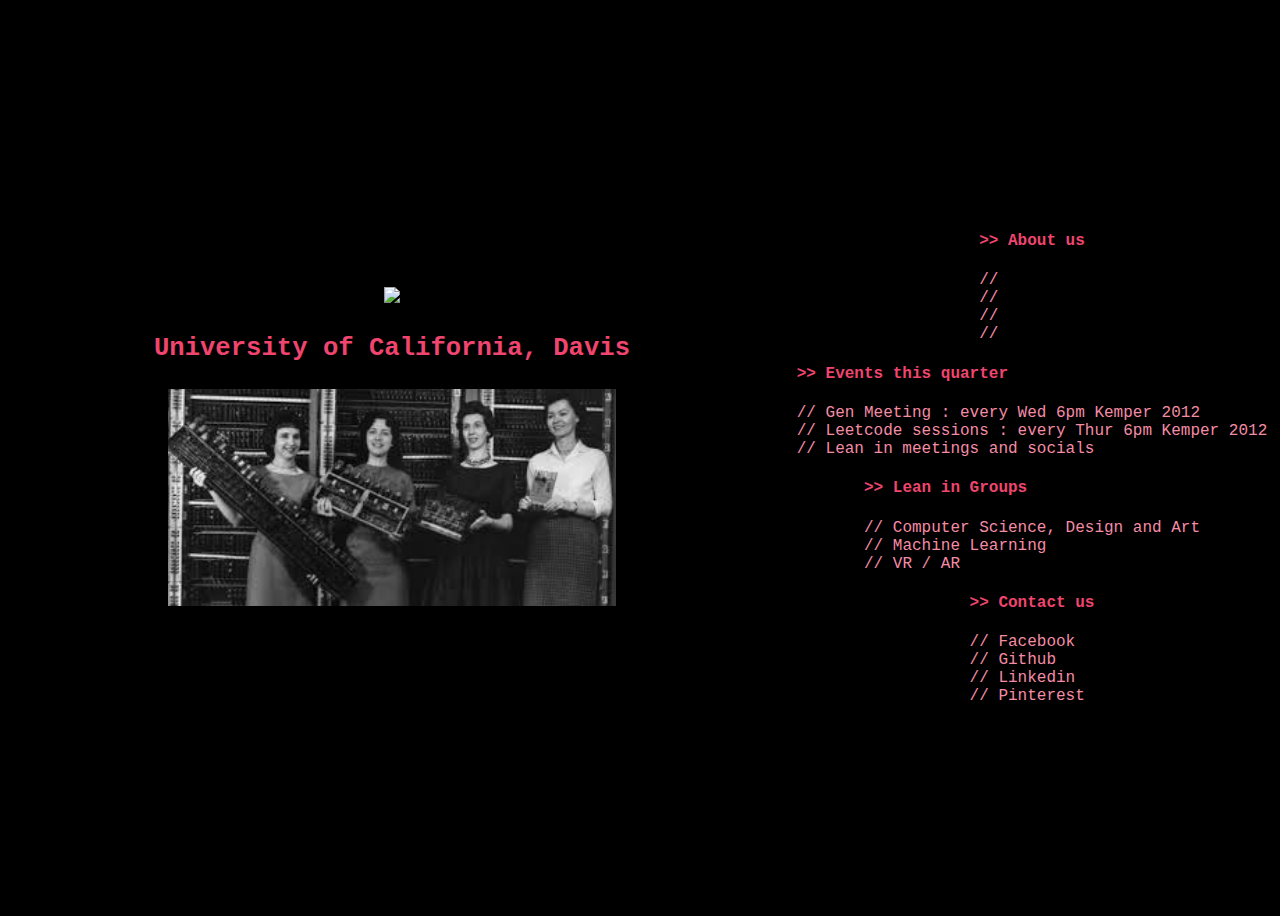
==== index.html @ f68c5829 "reposition code" ====
<!--
  create a layout:
  <div class="row">
    <div class="column"></div>
    <div class="column"></div>
  </div>
-->


<!doctype html>
<html>

<head>
    <title>#ff69b4</title>
    <meta name="description" content="Sravya Divakarla's Resume Website">
    <meta name="author" content="SRAVYA DIVAKARLA">
    <link rel="stylesheet" type="text/css" href="style.css">
    <link href="https://fonts.googleapis.com/css?family=Press+Start+2P" rel="stylesheet">
    <base target="_blank" />
    <link rel="shortcut icon" type="image/png" href="favicon.png"/>
</head>

<body>
  <div class="row">
    <!-- Right -->
    <div class="AboutMe column">

        <div class="AboutHeading item">
            <img class = "mephoto"src="wics.png">
            <h3 class="tagline"> University of California, Davis </h3>
            <img class = "bw"src="download.jpg">
            <br>
            <br>
        </div>

    </div>

    <!-- Left-->

    <div class="WorkLinks column">
      <div class="WorkSection">
          <h4 class="workhead">>> About us </h4>
          <a>// </a>
          <a>//  </a>
          <a>//  </a>
          <a>//  </a>

      </div>

      <div class="WorkSection">
          <h4 class="workhead">>> Events this quarter</h4>
          <a href="url" class="link">// Gen Meeting : every Wed 6pm Kemper 2012</a>
          <a href="url" class="link">// Leetcode sessions : every Thur 6pm Kemper 2012</a>
          <a href="url" class="link">// Lean in meetings and socials</a>
      </div>

        <div class="WorkSection">
            <h4 class="workhead">>> Lean in Groups </h4>
            <a href="url" class="link">// Computer Science, Design and Art</a>
            <a href="url" class="link">// Machine Learning</a>
            <a href="url" class="link">// VR / AR</a>
        </div>

        <div class="WorkSection">
          <h4 class="workhead">>> Contact us </h4>
          <a href="https://devpost.com/software/mind-your-mind" class="link">// Facebook </a>
          <a href="https://github.com/sravyadivakarla" class="link">// Github</a>
          <a href="https://www.linkedin.com/in/sravya-divakarla/" class="link">// Linkedin</a>
          <a href="https://www.pinterest.com/sravya/" class="link">// Pinterest</a>
        </div>


    </div>
  </div>

</body>

</html>
---- style.css ----
/*MAKE IT PRETTTY */
/*
1.Change background color https://uigradients.com/#SweetMorning
2.Change the image shape
3.Change font and font size
5.Change the link color
4.Change the spacing
*/


/*common*/
body{
  background-color: #000;
  /*background: #cb2d3e; /* fallback for old browsers */
  /*background: -webkit-linear-gradient(to right, #cb2d3e, #ef473a); /* Chrome 10-25, Safari 5.1-6 */
  /*background: linear-gradient(to right, #cb2d3e, #ef473a); /* W3C, IE 10+/ Edge, Firefox 16+, Chrome 26+, Opera 12+, Safari 7+ */

  color: #ef456e;
  font-family: courier, terminal;
  color: #80FF80; // a bright green


}
img.mephoto {
  width: 35vw;
  height: auto;
}
img.bw {
  width: 35vw;
  height: auto;
  border: 30px #ef456e;
}

img.soc{
  width: 4vw;
  height: auto;
}

h1,h2,h3,h4,h5,h6{
  color: #ef456e;
}
a, p{
  color: #f48ca5;
  text-decoration: none;
}
.name{
  font-size: 2.5vw;
  font-family: 'Press Start 2P', cursive;
}
.tagline{
  font-size: 2vw;
}




.column{
  float: left;
  display: flex;
  flex-direction: column;
  align-items: center;
  justify-content: center;
  text-align: center;

}
.WorkSection{
  display: flex;
  flex-direction: column;

}
.WorkLinks{
  align-items: left;
  justify-content: center;
  text-align: left;


}
/* ^^ common*/

@media only screen and (max-width: 767px) {
    /* phones */
  .column {
      width: 100vw;
      height: 100vh;

   }
   .name{
     font-size: 45px;
   }
   .tagline{
     font-size: 20px;
   }
   img.bw{
     width: 60vw;
     height: auto;
   }
   img.mephoto{
     width: 80vw;
     height: auto;
   }
   .WorkLinks{
     padding-left: 20vw;
     align-items: left;
     justify-content: center;
     text-align: left;
   }
   a, p{
     font-size: 2.5vw;

   }

}


@media only screen and (min-width: 768px) {
    /* tablets and desktop */
    .row {
      height: 100vh;
      width: 100vw;
    }
    .AboutMe {
        height: 100vh;
        width: 60vw;
    }
    .WorkLinks{
      height: 100vh;
      width: 40vw;
    }
}
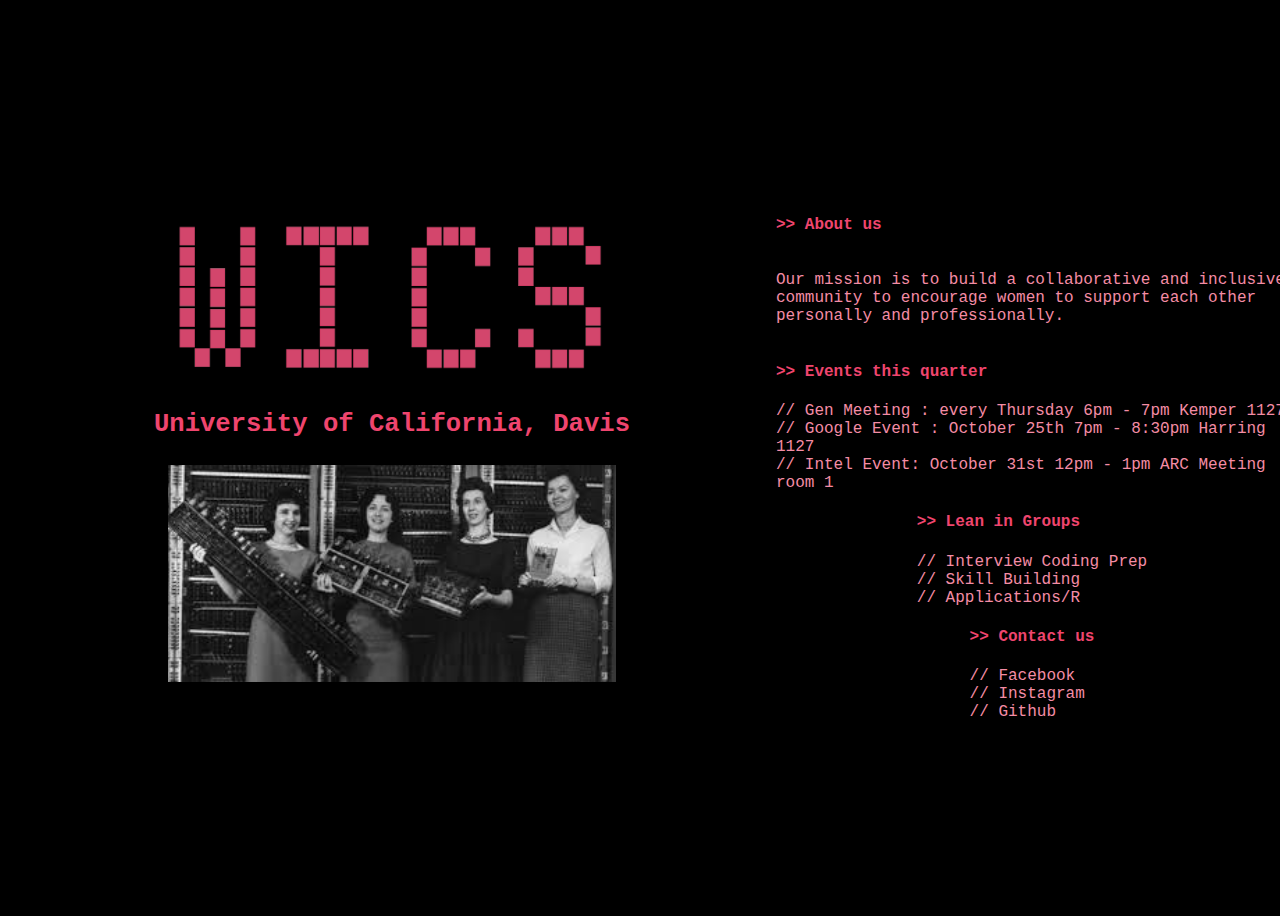
==== commit 19111b96: "Update index.html" ====
--- a/index.html
+++ b/index.html
@@ -40,33 +40,32 @@
     <div class="WorkLinks column">
       <div class="WorkSection">
           <h4 class="workhead">>> About us </h4>
-          <a>// </a>
-          <a>//  </a>
-          <a>//  </a>
-          <a>//  </a>
+          <p>Our mission is to build a collaborative and inclusive community to encourage women 
+            to support each other personally and professionally.</p>
+     
+          
 
       </div>
 
       <div class="WorkSection">
           <h4 class="workhead">>> Events this quarter</h4>
-          <a href="url" class="link">// Gen Meeting : every Wed 6pm Kemper 2012</a>
-          <a href="url" class="link">// Leetcode sessions : every Thur 6pm Kemper 2012</a>
-          <a href="url" class="link">// Lean in meetings and socials</a>
+          <a href="url" class="link">// Gen Meeting : every Thursday 6pm - 7pm Kemper 1127</a>
+          <a href="url" class="link">// Google Event : October 25th 7pm - 8:30pm Harring 1127</a>
+          <a href="url" class="link">// Intel Event: October 31st 12pm - 1pm ARC Meeting room 1</a>
       </div>
 
         <div class="WorkSection">
             <h4 class="workhead">>> Lean in Groups </h4>
-            <a href="url" class="link">// Computer Science, Design and Art</a>
-            <a href="url" class="link">// Machine Learning</a>
-            <a href="url" class="link">// VR / AR</a>
+            <a href="url" class="link">// Interview Coding Prep</a>
+            <a href="url" class="link">// Skill Building</a>
+            <a href="url" class="link">// Applications/R</a>
         </div>
 
         <div class="WorkSection">
           <h4 class="workhead">>> Contact us </h4>
-          <a href="https://devpost.com/software/mind-your-mind" class="link">// Facebook </a>
-          <a href="https://github.com/sravyadivakarla" class="link">// Github</a>
-          <a href="https://www.linkedin.com/in/sravya-divakarla/" class="link">// Linkedin</a>
-          <a href="https://www.pinterest.com/sravya/" class="link">// Pinterest</a>
+          <a href="https://www.facebook.com/pg/DavisWICS/" class="link">// Facebook</a>
+          <a href="https://www.instagram.com/wicsdavis/" class="link">// Instagram</a>
+          <a href="https://github.com/wicsdavis" class="link">// Github</a>
         </div>
 
 
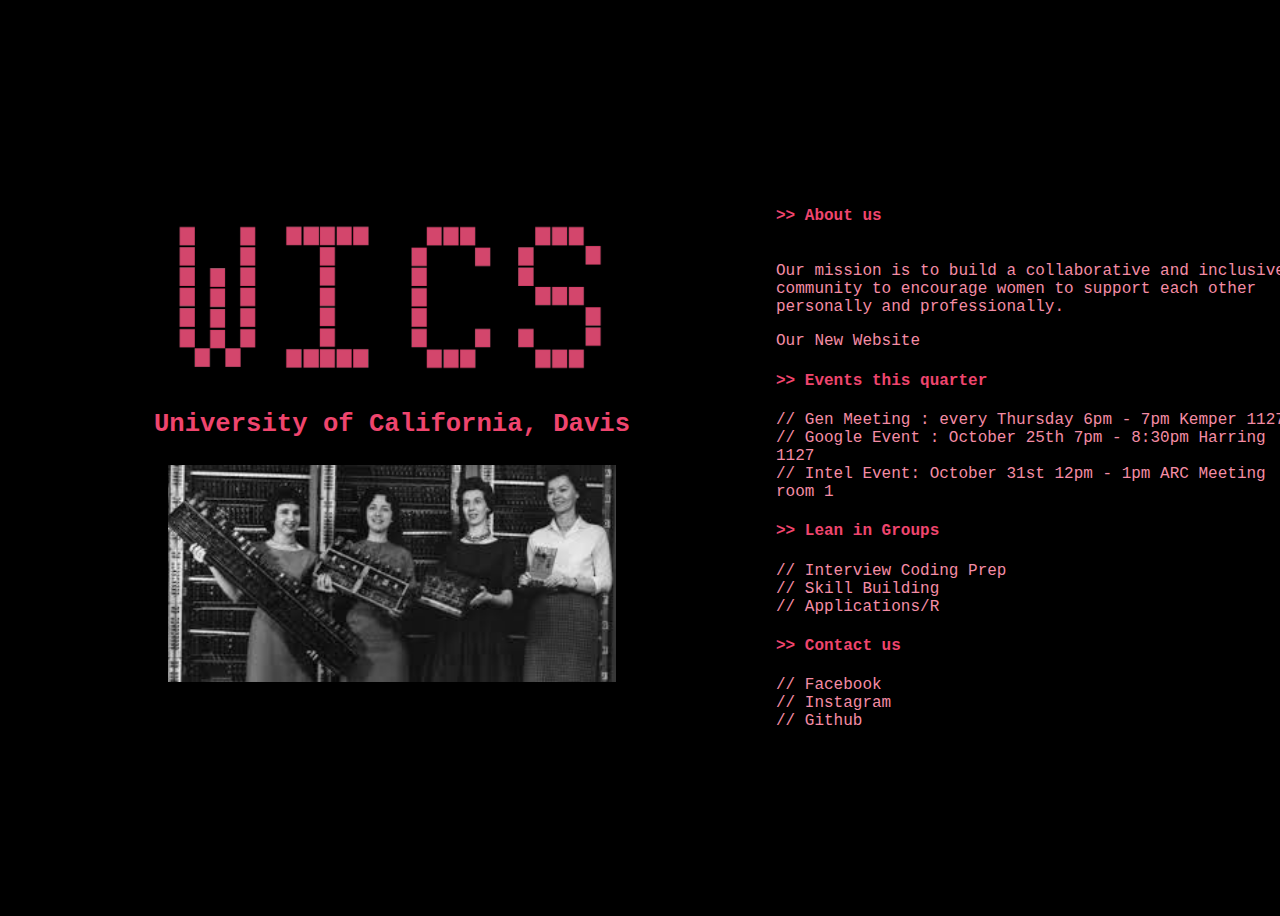
==== commit 11b04120: "added link to new website" ====
--- a/index.html
+++ b/index.html
@@ -42,6 +42,7 @@
           <h4 class="workhead">>> About us </h4>
           <p>Our mission is to build a collaborative and inclusive community to encourage women 
             to support each other personally and professionally.</p>
+        <a href="/index2.html">Our New Website</a>
      
           
 
--- a/style.css
+++ b/style.css
@@ -58,7 +58,7 @@
   float: left;
   display: flex;
   flex-direction: column;
-  align-items: center;
+  align-items: left;
   justify-content: center;
   text-align: center;
 
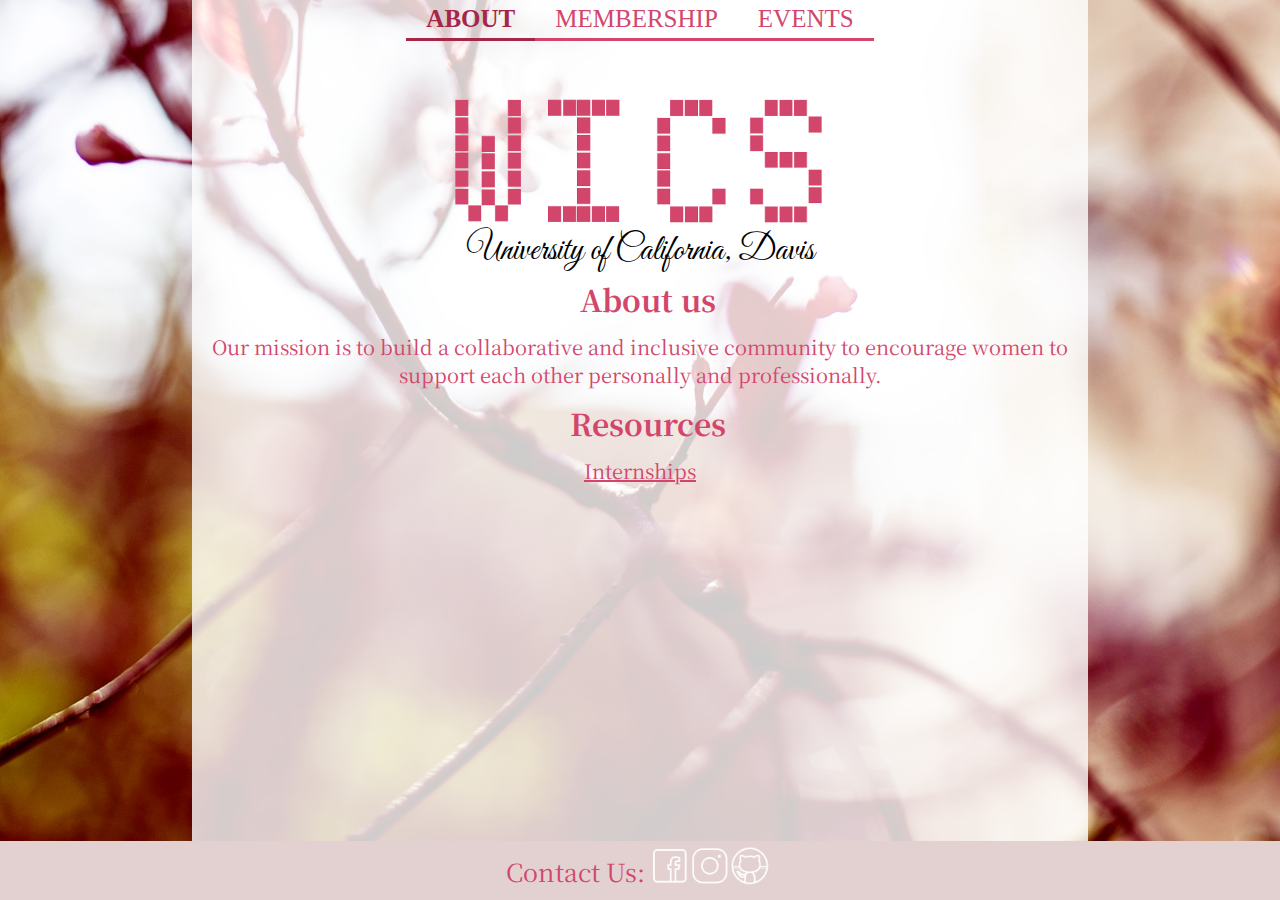
==== commit 396d5c0a: "Directed to new homepage" ====
--- a/index.html
+++ b/index.html
@@ -1,78 +1,69 @@
-<!--
-  create a layout:
-  <div class="row">
-    <div class="column"></div>
-    <div class="column"></div>
-  </div>
--->
-
 
 <!doctype html>
 <html>
 
 <head>
-    <title>#ff69b4</title>
-    <meta name="description" content="Sravya Divakarla's Resume Website">
-    <meta name="author" content="SRAVYA DIVAKARLA">
-    <link rel="stylesheet" type="text/css" href="style.css">
-    <link href="https://fonts.googleapis.com/css?family=Press+Start+2P" rel="stylesheet">
-    <base target="_blank" />
-    <link rel="shortcut icon" type="image/png" href="favicon.png"/>
+    <title>WiCS Davis</title>
+    <meta name="description" content="Women in Computer Science at UC Davis Website">
+    <meta name="author" content="RACHEL HANNA">
+    <meta name="theme-color" content="#d3466c">
+    <link rel="stylesheet" type="text/css" href="CSS/reset.css">
+    <link rel="stylesheet" type="text/css" href="CSS/style.css">
+    <link rel="shortcut icon" type="image/png" href="images/Icons/favicon.png"/>
+    <meta name="viewport" content="width=device-width,initial-scale=1.0">
+    <link href="https://fonts.googleapis.com/css?family=Alex+Brush|Barlow+Semi+Condensed:200i,400,700|Cookie|Dancing+Script:700|Fira+Sans+Extra+Condensed:200i,400,700|Fredericka+the+Great|Great+Vibes|Kaushan+Script|Noto+Serif+KR:200,400,700|Overpass:200i,400,700|Pragati+Narrow:400,700|Tangerine:700" rel="stylesheet">
 </head>
+    
+<body>
+    
+    <div id="navbar">
+        <a href="index.html" id="top" class="active">ABOUT</a>
+        <a href="membership.html">MEMBERSHIP</a>
+        <a href="events.html">EVENTS</a>
+    </div>
+    
+    <div id="imageback">
+    
+        <div id="home">
+            
+            <div id="navbar2">
+                <a href="index.html" id="top" class="active">ABOUT</a>
+                <a href="membership.html">MEMBERSHIP</a>
+                <a href="events.html">EVENTS</a>
+            </div>
+            
+            <div class="iconsBox" id="openMenuIcon"><img onclick="openMenu()" src="images/Icons/icons8-menu-filled-50.png"></div>
+            <div class="iconsBox" id="closeMenuIcon"><img onclick="closeMenu()" src="images/Icons/icons8-delete-filled-50.png"></div>
+            
+            <div id="frontTitle3">
+                <div id="titleBox"><a href="index.html"><img src="images/wics.png"></a></div>
+                <h2 id="subtitle">University of California, Davis</h2>
+            </div>
 
-<body>
-  <div class="row">
-    <!-- Right -->
-    <div class="AboutMe column">
+            <div id="main">
+                <h1>About us</h1>
+                <p>Our mission is to build a collaborative and inclusive community to encourage women to support each other personally and professionally.</p>
 
-        <div class="AboutHeading item">
-            <img class = "mephoto"src="wics.png">
-            <h3 class="tagline"> University of California, Davis </h3>
-            <img class = "bw"src="download.jpg">
-            <br>
-            <br>
+                <h1>Resources</h1>
+                    <p><a href="https://github.com/wicsdavis/Resource-Page">Internships</a></p>
+            </div>
         </div>
-
+        
     </div>
-
-    <!-- Left-->
-
-    <div class="WorkLinks column">
-      <div class="WorkSection">
-          <h4 class="workhead">>> About us </h4>
-          <p>Our mission is to build a collaborative and inclusive community to encourage women 
-            to support each other personally and professionally.</p>
-        <a href="/index2.html">Our New Website</a>
-     
-          
-
-      </div>
-
-      <div class="WorkSection">
-          <h4 class="workhead">>> Events this quarter</h4>
-          <a href="url" class="link">// Gen Meeting : every Thursday 6pm - 7pm Kemper 1127</a>
-          <a href="url" class="link">// Google Event : October 25th 7pm - 8:30pm Harring 1127</a>
-          <a href="url" class="link">// Intel Event: October 31st 12pm - 1pm ARC Meeting room 1</a>
-      </div>
-
-        <div class="WorkSection">
-            <h4 class="workhead">>> Lean in Groups </h4>
-            <a href="url" class="link">// Interview Coding Prep</a>
-            <a href="url" class="link">// Skill Building</a>
-            <a href="url" class="link">// Applications/R</a>
+    
+    <footer id="contactus">
+        <h1>Contact Us:</h1>
+        <div id="contactBox">
+            <div class="iconsBox2" id="Facebook"><a href="https://www.facebook.com/DavisWICS/"><img src="images/Icons/icons8-facebook-50.png"></a></div>
+            <div class="iconsBox2" id="Instagram"><a href="https://www.instagram.com/wicsdavis/"><img src="images/Icons/icons8-instagram-50.png"></a></div>
+             <div class="iconsBox2" id="GitHub"><a href="https://github.com/wicsdavis"><img src="images/Icons/github%20icon.png"></a></div>
         </div>
-
-        <div class="WorkSection">
-          <h4 class="workhead">>> Contact us </h4>
-          <a href="https://www.facebook.com/pg/DavisWICS/" class="link">// Facebook</a>
-          <a href="https://www.instagram.com/wicsdavis/" class="link">// Instagram</a>
-          <a href="https://github.com/wicsdavis" class="link">// Github</a>
-        </div>
-
-
-    </div>
-  </div>
+    </footer>
 
 </body>
+    
 
-</html>
+    
+    <script src="Script/mobile.js"></script>
+
+</html>--- a/CSS/style.css
+++ b/CSS/style.css
@@ -0,0 +1,362 @@
+html, body{
+	height: 100%;
+    background-color: #e2d1d0;
+    line-height: 28px;
+}
+
+body {
+    display: flex;
+    flex-direction: column;
+}
+
+h1, p, a {
+    font-family: 'Noto Serif KR', sans-serif;
+}
+
+
+#header {
+    
+}
+
+.iconsBox, .memberimgbox{
+    flex: 1 1 20%;
+    margin: 5px;
+}
+
+.iconsBox2 {
+    flex: 1 1 40px;
+}
+
+.iconsBox2 img {
+    max-height: 40px;
+}
+
+.member {
+    display: flex;
+    margin: 5px;
+    background-color: white;
+}
+
+#calendar {
+    padding: 5px;
+    background-color: white;
+}
+
+#board {
+}
+
+.iconsBox img, #titleBox img, .memberimgbox img {
+    display: block;
+    max-width: 100%;
+    width: auto;
+    height: auto;
+    min-width: 100%;
+    cursor: pointer;
+}
+
+.boardName{
+    font-weight: 700;
+}
+
+h2 {
+    font-size: 30px;
+    font-family: 'Great Vibes', cursive;
+}
+
+top {
+    padding-top: 0px;
+}
+
+#contactBox {
+    display: flex;
+    align-items: center;
+    justify-content: center;
+    margin: 5px;
+}
+
+#imageback {
+    background-color: white;
+    background-image: url(../images/ornella-binni-114183-unsplash.jpg);
+    background-size: cover;
+    background-position: bottom;
+    width: 100%;
+    display: flex;
+    flex-direction: column;
+    align-items: center;
+    flex: 1 0 auto;
+}
+
+#home {
+    background-color: rgb(255,255,255,.8);
+/*    margin: 40px;*/
+    flex: 1 0 auto;
+    margin: 5%;
+    margin-top: 0px;
+    margin-bottom: 0px;
+    width: 100%;
+    display: flex;
+    flex-direction: column;
+    align-items: center;
+    text-align: center;
+}
+
+#home h1{
+    font-weight: 700;
+    font-size: 30px;
+    padding: 0px;
+    padding-left: 15px;
+    padding-bottom: 10px;
+    text-align: center;
+    margin: 0;
+    color: #d3466c;
+}
+
+.sectitle {
+    padding-top: 20px;
+}
+
+#frontTitle, #frontTitle3 {
+    margin-bottom: 20px;
+}
+
+#home p {
+    font-size: 20px;
+    margin: 10px;
+    margin-bottom: 20px;
+    text-align: center;
+    color: #d3466c;
+}
+
+#main {
+    display: flex;
+    flex-direction: column;
+}
+
+#main a {
+    color: #d3466c;
+}
+
+#main a:hover {
+    color: #e67291;
+}
+
+#contactus {
+    width: 100%;
+    background-color: #d3466c;
+    display: flex;
+    align-items: center;
+    justify-content: center;
+    flex-shrink: 0;
+}
+
+#contactus h1 {
+    color: white;
+    font-size: 20px;
+}
+
+#subtitle {
+    text-align: center;
+}
+
+#openMenuIcon, #closeMenuIcon {
+    position: absolute;
+    left: 5px;
+    top: 5px;
+    width: 30px;
+}
+
+
+#titleBox {
+    flex: 0 1 auto;
+    padding: 5px;
+    margin-left: 50px;
+    margin-right: 50px;
+}
+
+#navbar {
+    position: absolute;
+    top: 0px;
+    width: 100%;
+    z-index: 100;
+    flex: 0 1 auto;
+    display: flex;
+	flex-direction: column;
+	align-items: center;
+    justify-content: center;
+    padding: 0px 0px;
+    transition: top .3s;
+    background-color: #d3466c;
+    position: absolute;
+    top: -100%;
+/*    display: none;  NEW */
+}
+
+#closeMenuIcon {
+    display: none;
+    z-index: 101;
+}
+
+#navbar a {
+	color: pink;
+    text-decoration: none;
+    flex: 0 0 auto;
+    text-align: center;
+    font-family: 'Lora', serif;
+    font-weight: 400;
+    font-size: 25px;
+    padding: 5px 0px;
+}
+
+#Facebook:hover {
+    background-image: url(../images/Icons/icons8-facebook-50hover.png);
+    background-repeat: no-repeat;
+    background-size: contain;
+}
+
+#Instagram:hover {
+    background-image: url(../images/Icons/icons8-instagram-50hover.png);
+    background-repeat: no-repeat;
+    background-size: contain;
+}
+
+#GitHub:hover {
+    background-image: url(../images/Icons/github%20iconhover.png);
+    background-repeat: no-repeat;
+    background-size: contain;
+}
+
+#navbar a:hover, #navbar a.active {
+    color: white;
+    font-weight: 700;
+/*    background-color: rgb(0,0,0,.5);*/
+}
+
+#navbar2 {
+    display: none;
+}
+
+#frontTitle2 {
+    display: none;
+}
+
+#frontTitle {
+    display: block;
+}
+
+
+
+
+@media screen and (min-width: 600px) {
+    #frontTitle, #frontTitle2, #frontTitle3 {
+        max-width: 500px;
+    }
+    
+    #home {
+        display: flex;
+        flex-direction: column;
+        align-items: center;
+        width: 70%;
+    }
+    
+    #contactus {
+        background-color: transparent;
+    }
+    
+    #contactus h1 {
+                color: #d3466c;
+
+    }
+    
+    #openMenuIcon {
+        display: none;
+    }
+    
+    #navbar2 {
+        display: flex;
+    }
+    
+    #navbar2 {
+        width: 100%;
+        z-index: 100;
+        flex: 0 1 auto;
+        display: flex;
+        flex-direction: row;
+        align-items: center;
+        justify-content: center;
+        padding: 0px 0px;
+        margin-bottom: 40px;
+    }
+
+    #navbar2 a {
+        color: #d3466c;
+        text-decoration: none;
+        flex: 0 0 auto;
+        text-align: center;
+        font-family: 'Lora', serif;
+        font-weight: 400;
+        padding: 5px 20px;
+        border-bottom: solid #d3466c;
+    }
+    
+    #navbar2 a.active {
+        font-weight: 700;
+        border-bottom: solid #a52748;
+    }
+    
+    #navbar2 a:hover, #navbar2 a.active {
+        color: #a52748;
+
+    }
+    
+    #navbar2 a:hover{
+        border-bottom: solid white;
+    }
+    
+    
+    
+    #frontTitle2 {
+        display: block;
+        margin-right: 50px;
+    }
+    
+    #frontTitle {
+        display: none;
+    }
+    #board {
+        display: flex;
+        flex-direction: row;
+    }
+    
+    .boardCol {
+        flex: 1 0 30%;
+    }
+    
+    #imageback {
+    }
+    
+    /* RESIZE ALL FONTS FOR DESKTOP*/
+    
+    h2 {
+        font-size: 35px;
+    }
+    
+    #home h1{
+        font-size: 30px;
+    }
+    
+    #home p {
+        font-size: 20px;
+    }
+    
+    #contactus h1 {
+        font-size: 25px;
+    }
+    
+    #navbar a {
+        font-size: 25px;
+    }
+    
+    #navbar2 a {
+        font-size: 25px;
+    }
+}